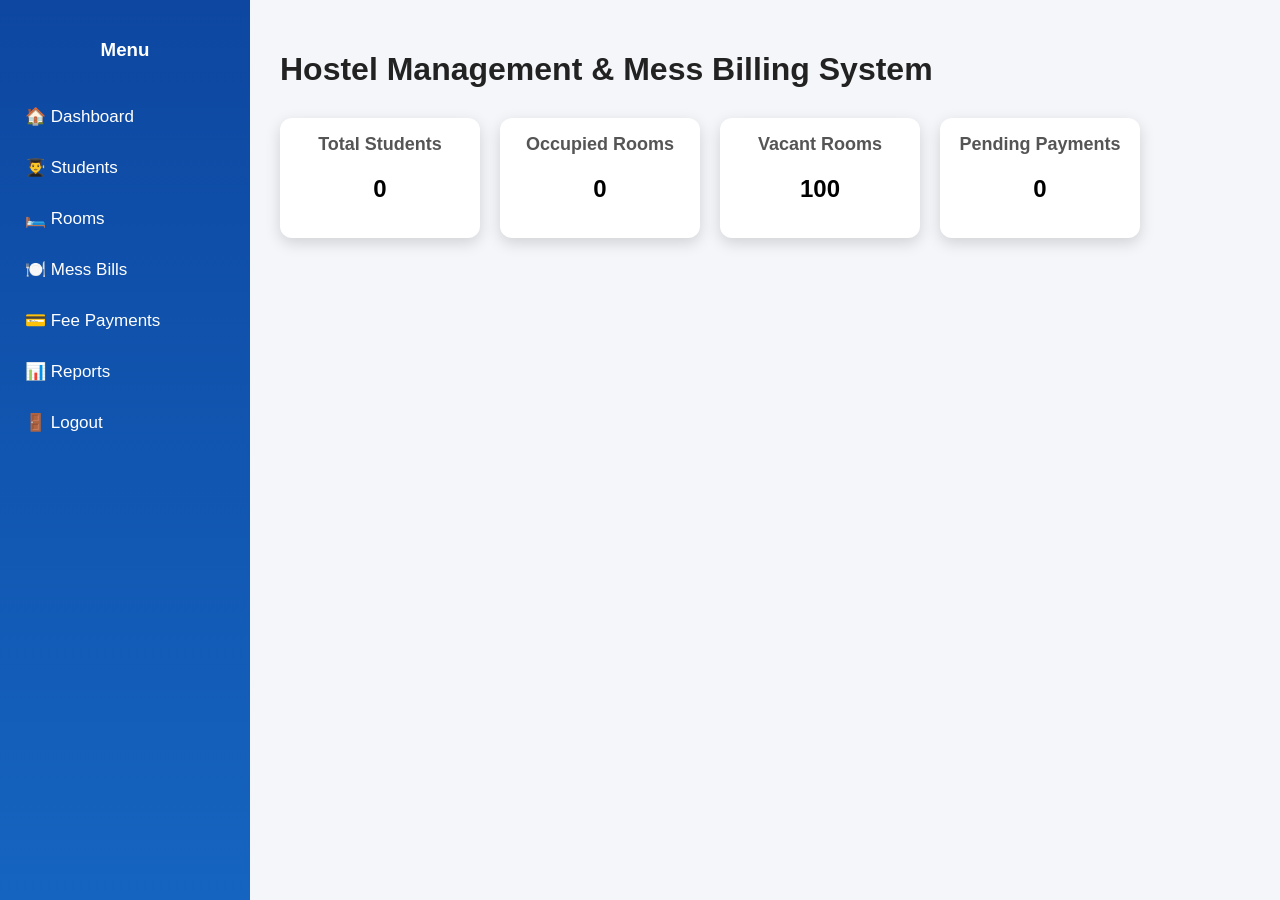
==== index.html @ 12e05030 "First commit" ====
<!DOCTYPE html>
<html lang="en">
<head>
    <meta charset="UTF-8">
    <meta name="viewport" content="width=device-width, initial-scale=1.0">
    <title>Hostel Management & Mess Billing System</title>
    <link rel="stylesheet" href="style.css">
</head>
<body>

<div class="container">

    <!-- Sidebar -->
    <div class="sidebar">
        <h3>Menu</h3>

        <a href="#">🏠 Dashboard</a>
        <a href="<students.html">👨‍🎓 Students</a>
        <a href="#">🛏️ Rooms</a>
        <a href="#">🍽️ Mess Bills</a>
        <a href="#">💳 Fee Payments</a>
        <a href="#">📊 Reports</a>
        <a href="#" onclick="logout()" class="logout-menu">🚪 Logout</a>
    </div>

    <!-- Content -->
    <div class="content">

        <h1>Hostel Management & Mess Billing System</h1>

        <div class="dashboard">

            <div class="card">
                <h3>Total Students</h3>
                <h2 id="totalStudents">0</h2>
            </div>

            <div class="card">
                <h3>Occupied Rooms</h3>
                <h2 id="occupiedRooms">0</h2>
            </div>

            <div class="card">
                <h3>Vacant Rooms</h3>
                <h2 id="vacantRooms">100</h2>
            </div>

            <div class="card">
                <h3>Pending Payments</h3>
                <h2 id="pendingPayments">0</h2>
            </div>

        </div>

    </div>

    
<script src="script.js"></script>

</body>
</html>
---- style.css ----
body{
    margin:0;
    font-family:Arial, sans-serif;
    background:#f4f6f9;
}

/* Main Layout */
.container{
    display:flex;
}

/* Sidebar */
.sidebar{
    width:250px;
    height:100vh;
    background:linear-gradient(180deg,#0d47a1,#1565c0);
    color:white;
    padding-top:20px;
    position:fixed;
    left:0;
    top:0;
}

.sidebar h3{
    text-align:center;
    margin-bottom:30px;
}

.sidebar a{
    display:block;
    color:white;
    text-decoration:none;
    padding:15px 25px;
    font-size:17px;
    transition:0.3s;
}

.sidebar a:hover{
    background:rgba(255,255,255,0.2);
    padding-left:35px;
}

/* Right Side */
.content{
    margin-left:250px;
    width:calc(100% - 250px);
    padding:30px;
}

.content h1{
    margin-bottom:30px;
    color:#222;
}

/* Dashboard Cards */
.dashboard{
    display:flex;
    gap:20px;
    flex-wrap:wrap;
}

.card{
    width:200px;
    height:120px;
    background:#fff;
    border-radius:12px;
    box-shadow:0 5px 15px rgba(0,0,0,0.15);
    display:flex;
    flex-direction:column;
    justify-content:center;
    align-items:center;
    transition:0.3s;
}

.card:hover{
    transform:translateY(-5px);
}

.card h3{
    margin:0;
    font-size:18px;
    color:#555;
}

.card p{
    margin-top:15px;
    font-size:32px;
    color:#0d6efd;
    font-weight:bold;
}
.student-table{
    width:100%;
    border-collapse:collapse;
    margin-top:30px;
    background:#fff;
    border-radius:10px;
    overflow:hidden;
    box-shadow:0 4px 10px rgba(0,0,0,0.15);
}

.student-table th{
    background:#1565c0;
    color:white;
    padding:15px;
}

.student-table td{
    padding:12px;
    border-bottom:1px solid #ddd;
    text-align:center;
}

.student-header{
    display:flex;
    justify-content:space-between;
    align-items:center;
    margin:20px 0;
}

.add-btn{
    background:#1565c0;
    color:white;
    border:none;
    padding:10px 20px;
    border-radius:8px;
    cursor:pointer;
    font-size:16px;
}

.add-btn:hover{
    background:#0d47a1;
}

.student-header input{
    width:250px;
    padding:10px;
    border:1px solid #ccc;
    border-radius:8px;
}

.student-table{
    width:100%;
    border-collapse:collapse;
    background:white;
    box-shadow:0 4px 10px rgba(0,0,0,0.15);
}

.student-table th{
    background:#1565c0;
    color:white;
    padding:12px;
}

.student-table td{
    padding:12px;
    text-align:center;
    border-bottom:1px solid #ddd;
}

.student-table button{
    padding:6px 10px;
    margin:0 3px;
    border:none;
    border-radius:5px;
    cursor:pointer;
}
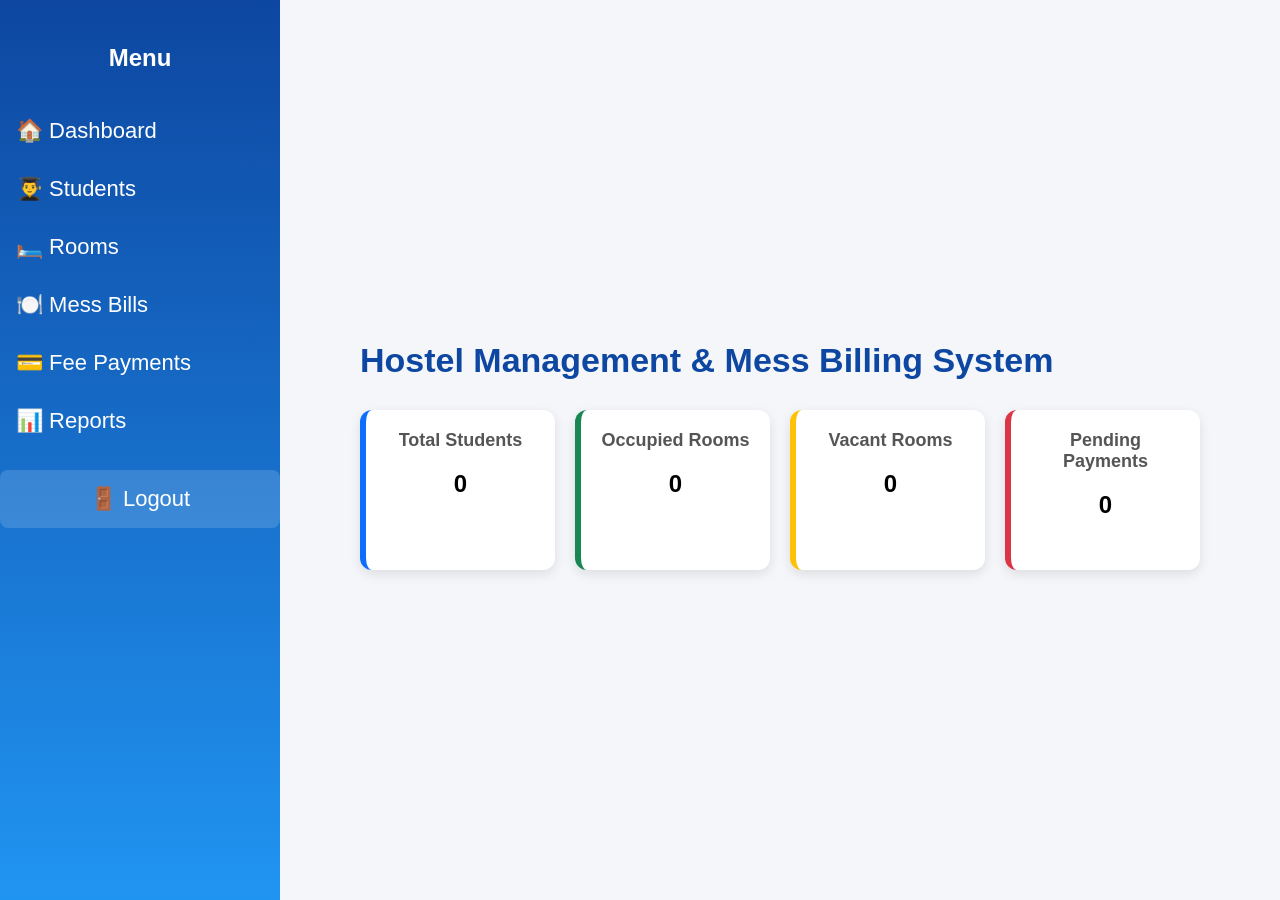
==== commit 147fa7cf: "Add files via upload" ====
--- a/index.html
+++ b/index.html
@@ -1,61 +1,61 @@
-<!DOCTYPE html>
-<html lang="en">
-<head>
-    <meta charset="UTF-8">
-    <meta name="viewport" content="width=device-width, initial-scale=1.0">
-    <title>Hostel Management & Mess Billing System</title>
-    <link rel="stylesheet" href="style.css">
-</head>
-<body>
-
-<div class="container">
-
-    <!-- Sidebar -->
-    <div class="sidebar">
-        <h3>Menu</h3>
-
-        <a href="#">🏠 Dashboard</a>
-        <a href="<students.html">👨‍🎓 Students</a>
-        <a href="#">🛏️ Rooms</a>
-        <a href="#">🍽️ Mess Bills</a>
-        <a href="#">💳 Fee Payments</a>
-        <a href="#">📊 Reports</a>
-        <a href="#" onclick="logout()" class="logout-menu">🚪 Logout</a>
-    </div>
-
-    <!-- Content -->
-    <div class="content">
-
-        <h1>Hostel Management & Mess Billing System</h1>
-
-        <div class="dashboard">
-
-            <div class="card">
-                <h3>Total Students</h3>
-                <h2 id="totalStudents">0</h2>
-            </div>
-
-            <div class="card">
-                <h3>Occupied Rooms</h3>
-                <h2 id="occupiedRooms">0</h2>
-            </div>
-
-            <div class="card">
-                <h3>Vacant Rooms</h3>
-                <h2 id="vacantRooms">100</h2>
-            </div>
-
-            <div class="card">
-                <h3>Pending Payments</h3>
-                <h2 id="pendingPayments">0</h2>
-            </div>
-
-        </div>
-
-    </div>
-
-    
-<script src="script.js"></script>
-
-</body>
+<!DOCTYPE html>
+<html lang="en">
+<head>
+    <meta charset="UTF-8">
+    <meta name="viewport" content="width=device-width, initial-scale=1.0">
+    <title>Hostel Management & Mess Billing System</title>
+    <link rel="stylesheet" href="style.css">
+</head>
+<body>
+
+<div class="container">
+
+    <!-- Sidebar -->
+    <div class="sidebar">
+        <h3>Menu</h3>
+
+        <a href="#">🏠 Dashboard</a>
+        <a href="Students.html">👨‍🎓 Students</a>
+        <a href="#">🛏️ Rooms</a>
+        <a href="#">🍽️ Mess Bills</a>
+        <a href="#">💳 Fee Payments</a>
+        <a href="#">📊 Reports</a>
+       <a href="#" class="logout-btn" onclick="logout()">🚪 Logout</a>
+    </div>
+
+    <!-- Content -->
+    <div class="content">
+
+        <h1>Hostel Management & Mess Billing System</h1>
+
+        <div class="dashboard">
+
+            <div class="card">
+                <h3>Total Students</h3>
+                <h2 id="totalStudents">0</h2>
+            </div>
+
+            <div class="card">
+                <h3>Occupied Rooms</h3>
+                <h2 id="occupiedRooms">0</h2>
+            </div>
+
+            <div class="card">
+                <h3>Vacant Rooms</h3>
+                <h2 id="vacantRooms">100</h2>
+            </div>
+
+            <div class="card">
+                <h3>Pending Payments</h3>
+                <h2 id="pendingPayments">0</h2>
+            </div>
+
+        </div>
+
+    </div>
+
+    
+<script src="script.js"></script>
+
+</body>
 </html>
--- a/style.css
+++ b/style.css
@@ -1,166 +1,580 @@
-body{
-    margin:0;
-    font-family:Arial, sans-serif;
-    background:#f4f6f9;
-}
-
-/* Main Layout */
-.container{
-    display:flex;
-}
-
-/* Sidebar */
-.sidebar{
-    width:250px;
-    height:100vh;
-    background:linear-gradient(180deg,#0d47a1,#1565c0);
-    color:white;
-    padding-top:20px;
-    position:fixed;
-    left:0;
-    top:0;
-}
-
-.sidebar h3{
-    text-align:center;
-    margin-bottom:30px;
-}
-
-.sidebar a{
-    display:block;
-    color:white;
-    text-decoration:none;
-    padding:15px 25px;
-    font-size:17px;
-    transition:0.3s;
-}
-
-.sidebar a:hover{
-    background:rgba(255,255,255,0.2);
-    padding-left:35px;
-}
-
-/* Right Side */
-.content{
-    margin-left:250px;
-    width:calc(100% - 250px);
-    padding:30px;
-}
-
-.content h1{
-    margin-bottom:30px;
-    color:#222;
-}
-
-/* Dashboard Cards */
-.dashboard{
-    display:flex;
-    gap:20px;
-    flex-wrap:wrap;
-}
-
-.card{
-    width:200px;
-    height:120px;
-    background:#fff;
-    border-radius:12px;
-    box-shadow:0 5px 15px rgba(0,0,0,0.15);
-    display:flex;
-    flex-direction:column;
-    justify-content:center;
-    align-items:center;
-    transition:0.3s;
-}
-
-.card:hover{
-    transform:translateY(-5px);
-}
-
-.card h3{
-    margin:0;
-    font-size:18px;
-    color:#555;
-}
-
-.card p{
-    margin-top:15px;
-    font-size:32px;
-    color:#0d6efd;
-    font-weight:bold;
-}
-.student-table{
-    width:100%;
-    border-collapse:collapse;
-    margin-top:30px;
-    background:#fff;
-    border-radius:10px;
-    overflow:hidden;
-    box-shadow:0 4px 10px rgba(0,0,0,0.15);
-}
-
-.student-table th{
-    background:#1565c0;
-    color:white;
-    padding:15px;
-}
-
-.student-table td{
-    padding:12px;
-    border-bottom:1px solid #ddd;
-    text-align:center;
-}
-
-.student-header{
-    display:flex;
-    justify-content:space-between;
-    align-items:center;
-    margin:20px 0;
-}
-
-.add-btn{
-    background:#1565c0;
-    color:white;
-    border:none;
-    padding:10px 20px;
-    border-radius:8px;
-    cursor:pointer;
-    font-size:16px;
-}
-
-.add-btn:hover{
-    background:#0d47a1;
-}
-
-.student-header input{
-    width:250px;
-    padding:10px;
-    border:1px solid #ccc;
-    border-radius:8px;
-}
-
-.student-table{
-    width:100%;
-    border-collapse:collapse;
-    background:white;
-    box-shadow:0 4px 10px rgba(0,0,0,0.15);
-}
-
-.student-table th{
-    background:#1565c0;
-    color:white;
-    padding:12px;
-}
-
-.student-table td{
-    padding:12px;
-    text-align:center;
-    border-bottom:1px solid #ddd;
-}
-
-.student-table button{
-    padding:6px 10px;
-    margin:0 3px;
-    border:none;
-    border-radius:5px;
-    cursor:pointer;
+body{
+    margin:0;
+    font-family:Arial, sans-serif;
+    background:#f4f6f9;
+}
+
+/* Main Layout */
+.container{
+    display:flex;
+}
+
+/* Sidebar */
+.sidebar{
+    width:300px;
+    height:100vh;
+    background:linear-gradient(180deg,#0d47a1,#2196f3);
+    color:white;
+    padding-top:20px;
+    position:fixed;
+    left:0;
+    top:0;
+}
+.sidebar h2{
+    width:300px;
+    text-align:center;
+}
+
+.sidebar h3{
+    text-align:center;
+    font-size:24px;
+    margin-bottom:30px;
+}
+
+.sidebar a{
+    display:block;
+    color:white;
+    text-decoration:none;
+    padding:15px 25px;
+    font-size:17px;
+    transition:0.3s;
+}
+
+.sidebar a:hover{
+    background:rgba(255,255,255,0.2);
+    padding-left:35px;
+}
+
+/* Right Side */
+.content{
+    flex:1;
+    padding:30px;
+    margin-left:300px;
+    background:#f4f6f9;
+}
+
+.content h1{
+    margin-top:10px;
+    margin-bottom:30px;
+    color:#222;
+    font-size:40px;
+}
+
+/* Dashboard Cards */
+.dashboard{
+    display: grid;
+    grid-template-columns: repeat(4, 1fr);
+    gap: 20px;
+    margin-top: 30px;
+    
+}
+
+.card{
+    background:#fff;
+    border-radius:12px;
+    padding:20px;
+    text-align:center;
+    box-shadow:0 4px 12px rgba(0,0,0,0.1);
+    min-height:120px;
+}
+
+.card:hover{
+    transform: translateY(-8px);
+    transition: 0.3s;
+    box-shadow: 0 8px 20px rgba(0,0,0,0.2);
+}
+
+.card h3{
+    margin:0;
+    font-size:18px;
+    color:#555;
+}
+
+.card p{
+    margin-top:15px;
+    font-size:32px;
+    color:#0d6efd;
+    font-weight:bold;
+}
+.student-table{
+    width:100%;
+    border-collapse:collapse;
+    margin-top:30px;
+    background:#fff;
+    border-radius:10px;
+    overflow:hidden;
+    box-shadow:0 4px 10px rgba(0,0,0,0.15);
+}
+
+.student-table th{
+    background:#1565c0;
+    color:white;
+    padding:15px;
+}
+
+.student-table td{
+    padding:12px;
+    border-bottom:1px solid #ddd;
+    text-align:center;
+}
+
+.student-header{
+    display:flex;
+    justify-content:space-between;
+    align-items:center;
+    margin:20px 0;
+}
+
+.add-btn{
+    background:#1565c0;
+    color:white;
+    border:none;
+    padding:10px 20px;
+    border-radius:8px;
+    cursor:pointer;
+    font-size:16px;
+}
+
+.add-btn:hover{
+    background:#0d47a1;
+}
+
+.student-header input{
+    width:250px;
+    padding:10px;
+    border:1px solid #ccc;
+    border-radius:8px;
+}
+
+.student-table{
+    width:100%;
+    border-collapse:collapse;
+    background:white;
+    box-shadow:0 4px 10px rgba(0,0,0,0.15);
+}
+
+.student-table th{
+    background:#1565c0;
+    color:white;
+    padding:12px;
+}
+
+.student-table td{
+    padding:12px;
+    text-align:center;
+    border-bottom:1px solid #ddd;
+}
+
+
+.student-table button{
+    padding:6px 10px;
+    margin:0 3px;
+    border:none;
+    border-radius:5px;
+    cursor:pointer;
+}
+
+.card:nth-child(1){
+    border-left: 6px solid #0d6efd;
+}
+
+.card:nth-child(2){
+    border-left: 6px solid #198754;
+}
+
+.card:nth-child(3){
+    border-left: 6px solid #ffc107;
+}
+
+.card:nth-child(4){
+    border-left: 6px solid #dc3545;
+}
+
+.content h1{
+    color:#0d47a1;
+    font-size:34px;
+    margin-bottom:25px;
+}
+
+/* Student Form */
+.student-form{
+    background:#ffffff;
+    padding:20px;
+    margin-top:20px;
+    margin-bottom:20px;
+    border-radius:10px;
+    box-shadow:0 4px 10px rgba(0,0,0,0.1);
+}
+
+.student-form input,
+.student-form select{
+    width:100%;
+    padding:12px;
+    margin:10px 0;
+    border:1px solid #ccc;
+    border-radius:8px;
+    font-size:16px;
+    box-sizing:border-box;
+}
+
+.student-form button{
+    background:#198754;
+    color:white;
+    border:none;
+    padding:12px 20px;
+    border-radius:8px;
+    cursor:pointer;
+    font-size:16px;
+    font-weight:bold;
+}
+
+.student-form button:hover{
+    background:#157347;
+}
+.student-table button{
+    border:none;
+    padding:8px 15px;
+    border-radius:6px;
+    cursor:pointer;
+    font-size:14px;
+    margin:2px;
+}
+
+.student-table button:first-child{
+    background:#ffc107;
+    color:#000;
+}
+
+.student-table button:first-child:hover{
+    background:#e0a800;
+}
+
+.student-table button:last-child{
+    background:#dc3545;
+    color:#fff;
+}
+
+.student-table button:last-child:hover{
+    background:#bb2d3b;
+}
+/* Table Hover */
+.student-table tbody tr:hover{
+    background:#f5f9ff;
+    transition:0.3s;
+}
+/* Header */
+.student-header{
+    display:flex;
+    justify-content:space-between;
+    align-items:center;
+    margin:20px 0;
+}
+
+/* Add Button */
+.add-btn{
+    background:#1565c0;
+    color:#fff;
+    border:none;
+    padding:10px 20px;
+    border-radius:8px;
+    font-size:16px;
+    cursor:pointer;
+}
+
+.add-btn:hover{
+    background:#0d47a1;
+}
+
+/* Search Box */
+.student-header input{
+    width:260px;
+    padding:10px;
+    border:1px solid #ccc;
+    border-radius:8px;
+    font-size:15px;
+    outline:none;
+}
+
+.student-header input:focus{
+    border-color:#1565c0;
+}
+
+/* Form */
+.student-form{
+    background:#fff;
+    padding:20px;
+    margin:20px 0;
+    border-radius:10px;
+    box-shadow:0 4px 10px rgba(0,0,0,0.1);
+}
+
+.student-form input,
+.student-form select{
+    width:100%;
+    padding:12px;
+    margin:10px 0;
+    border:1px solid #ccc;
+    border-radius:8px;
+    font-size:15px;
+    box-sizing:border-box;
+}
+
+.student-form button{
+    background:#198754;
+    color:#fff;
+    border:none;
+    padding:10px 18px;
+    margin-right:10px;
+    border-radius:8px;
+    cursor:pointer;
+    font-size:15px;
+}
+
+.student-form button:hover{
+    background:#157347;
+}
+
+/* Table */
+.student-table{
+    width:100%;
+    border-collapse:collapse;
+    background:#fff;
+    box-shadow:0 4px 10px rgba(0,0,0,0.15);
+    border-radius:10px;
+    overflow:hidden;
+}
+
+.student-table th{
+    background:#1565c0;
+    color:#fff;
+    padding:14px;
+}
+
+.student-table td{
+    padding:12px;
+    text-align:center;
+    border-bottom:1px solid #ddd;
+}
+
+.student-table tbody tr:hover{
+    background:#f5f9ff;
+}
+
+.student-table{
+    width:100%;
+    border-collapse:collapse;
+    background:#fff;
+    box-shadow:0 4px 10px rgba(0,0,0,0.15);
+}
+
+.student-table th,
+.student-table td{
+    border:1px solid #ddd;
+    padding:12px;
+    text-align:center;
+}
+
+.student-table th{
+    background:#1565c0;
+    color:#fff;
+}
+.sidebar a:last-child{
+    margin-top:20px;
+    background:rgba(255,255,255,0.15);
+    border-radius:8px;
+}
+
+.sidebar a:last-child:hover{
+    background:#dc3545;
+    padding-left:35px;
+}
+.logout-btn{
+    display:block;
+    color:white;
+    text-decoration:none;
+    padding:15px 25px;
+    font-size:17px;
+    margin-top:30px;
+    background:#dc3545;
+    border-radius:8px;
+    text-align:center;
+}
+.logout-title{
+    color:#0d47a1;
+    font-size:28px;
+    font-weight:bold;
+    margin-bottom:15px;
+}
+
+.logout-message{
+    color:#555;
+    font-size:18px;
+    line-height:1.6;
+}
+
+.logout-thank{
+    color:#198754;
+    font-size:16px;
+    font-weight:bold;
+    margin-top:15px;
+}
+.login-container{
+    width:400px;
+    background:white;
+    padding:40px;
+    border-radius:15px;
+    box-shadow:0 8px 25px rgba(0,0,0,0.2);
+    text-align:center;
+
+    position:absolute;
+    top:50%;
+    left:50%;
+    transform:translate(-50%,-50%);
+}
+
+
+.logout-title{
+    color:#0d47a1;
+    font-size:28px;
+    font-weight:bold;
+}
+
+
+.logout-message{
+    color:#555;
+    font-size:18px;
+    margin:20px 0;
+}
+
+
+.logout-thank{
+    color:#198754;
+    font-weight:bold;
+}
+
+
+.login-container button{
+    background:#0d47a1;
+    color:white;
+    border:none;
+    padding:12px 30px;
+    border-radius:8px;
+    font-size:16px;
+    cursor:pointer;
+}
+
+
+.login-container button:hover{
+    background:#083b87;
+}
+.login-container input{
+    width:100%;
+    padding:15px;
+    font-size:17px;
+    border:1px solid #ccc;
+    border-radius:10px;
+    box-sizing:border-box;
+    margin:12px 0;
+}
+.logo{
+    font-size:60px;
+    text-align:center;
+    margin-bottom:15px;
+}
+
+
+.password-box{
+    position:relative;
+    width:100%;
+}
+
+
+.password-box input{
+    width:100%;
+    padding:15px 45px 15px 15px;
+    box-sizing:border-box;
+}
+
+
+.eye{
+    position:absolute;
+    right:15px;
+    top:50%;
+    transform:translateY(-50%);
+    cursor:pointer;
+    font-size:22px;
+}
+footer{
+    position:fixed;
+    bottom:10px;
+    width:100%;
+    text-align:center;
+    color:#555;
+    font-size:14px;
+}
+body{
+    min-height:100vh;
+    display:flex;
+    justify-content:center;
+    align-items:center;
+    background:#f4f6f9;
+}
+.logout-btn:hover{
+    background:#b02a37;
+}
+.container{
+    width: 100%;
+    padding: 40px;
+}
+
+.content{
+    margin-left: 280px;
+    padding: 40px;
+}
+
+h1{
+    font-size: 42px;
+    margin-bottom: 25px;
+}
+
+button{
+    padding: 14px 28px;
+    font-size: 18px;
+    border-radius: 8px;
+}
+
+input{
+    width: 320px;
+    padding: 14px;
+    font-size: 18px;
+    border-radius: 8px;
+}
+
+table{
+    width: 700px;
+    font-size: 18px;
+    margin-top: 20px;
+}
+
+th,td{
+    padding: 16px;
+    text-align: center;
+}
+
+.sidebar{
+    width: 280px;
+}
+
+.sidebar a{
+    font-size: 22px;
+    padding: 16px;
+}
+.cancel-btn{
+    background:#dc3545;
+    color:white;
+    padding:10px 20px;
+    border:none;
+    border-radius:5px;
+    cursor:pointer;
+    margin-left:10px;
 }
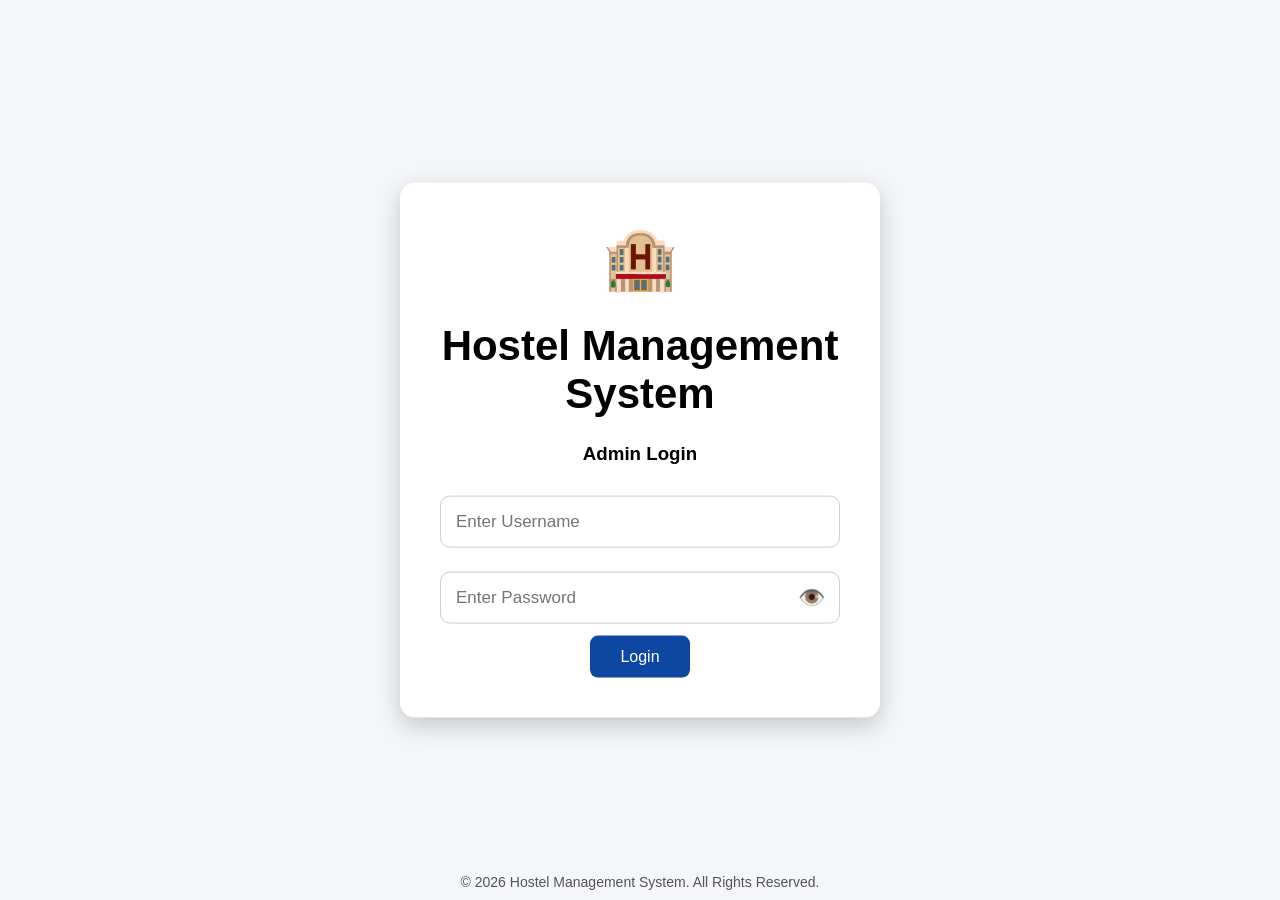
==== commit 3bf17af7: "Add files via upload" ====
--- a/index.html
+++ b/index.html
@@ -53,7 +53,11 @@
         </div>
 
     </div>
-
+<script>
+if(localStorage.getItem("isLoggedIn")!="true"){
+    window.location.href="login.html";
+}
+</script>
     
 <script src="script.js"></script>
 
